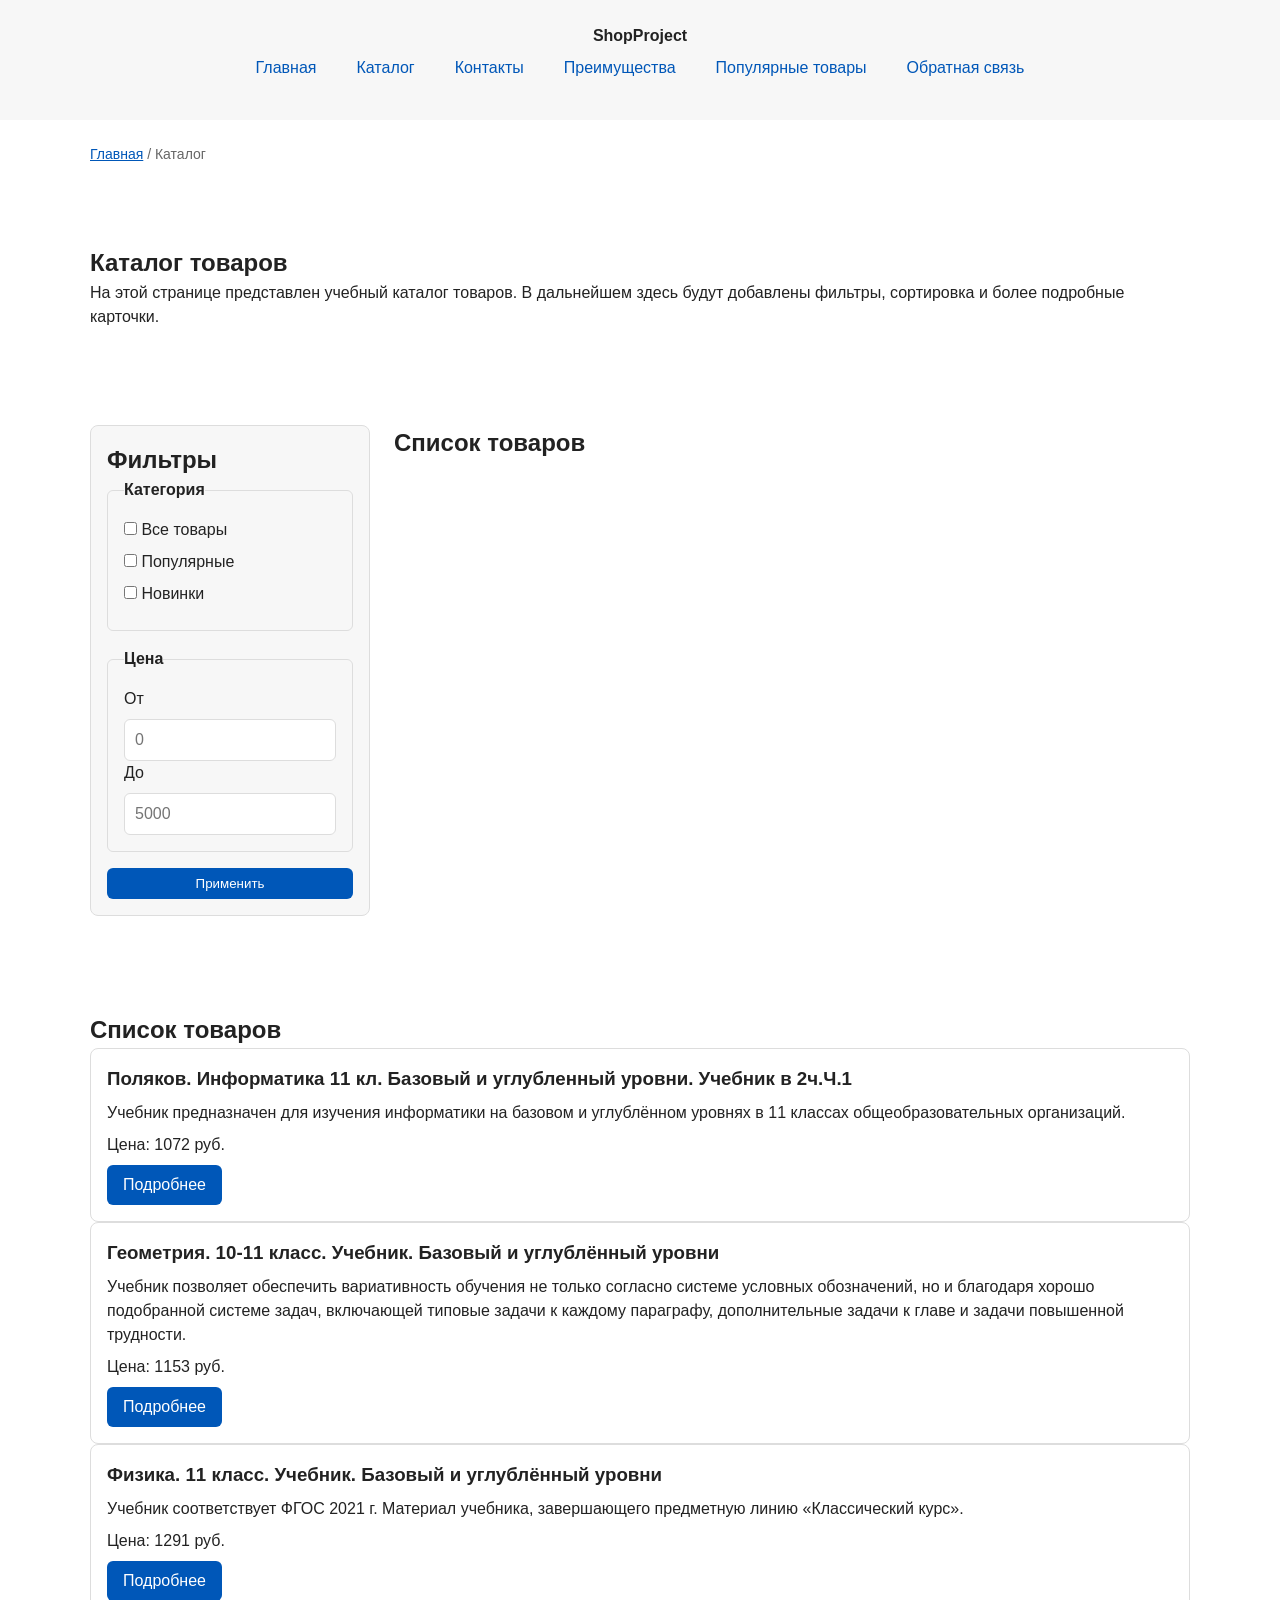
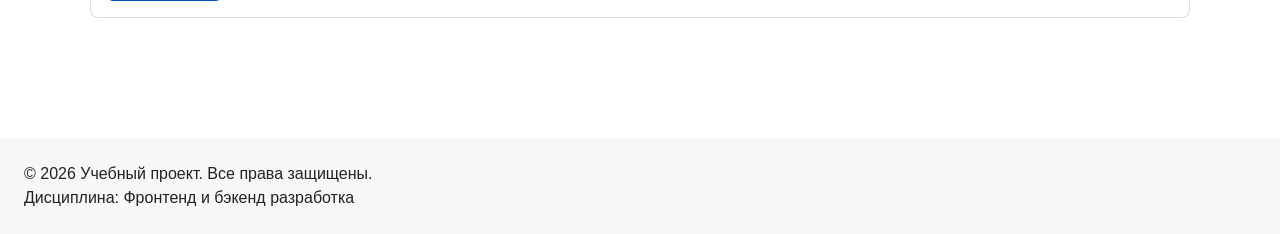
==== catalog.html @ 2e318b98 "feat: add JavaScript basics to shop project" ====
<!DOCTYPE html>
<html lang="ru">
<head>
  <meta charset="UTF-8">
  <meta name="viewport" content="width=device-width, initial-scale=1.0">
  <meta name="description" content="Каталог товаров учебного интернет-магазина.">
  <title>Каталог товаров — Магазин учебников</title>
  <link rel="stylesheet" href="css/style.css">
  <link rel="stylesheet" href="css/responsive.css">
</head>
<body>
  <header>
    <div class="site-header">
      <a class="site-logo" href="index.html">ShopProject</a>

      <nav class="site-nav" aria-label="Основная навигация">
        <ul class="site-nav__list">
          <li><a href="index.html">Главная</a></li>
          <li><a href="catalog.html">Каталог</a></li>
          <li><a href="contacts.html">Контакты</a></li>
          <li><a href="index.html#advantages">Преимущества</a></li>
          <li><a href="index.html#popular">Популярные товары</a></li>
          <li><a href="index.html#contacts">Обратная связь</a></li>
        </ul>
      </nav>
    </div>
  </header>

  <main>
    <nav class="breadcrumbs" aria-label="Хлебные крошки">
      <a class="breadcrumbs__link" href="index.html">Главная</a>
      <span class="breadcrumbs__current">Каталог</span>
    </nav>

    <section class="section">
      <h1>Каталог товаров</h1>
      <p>
        На этой странице представлен учебный каталог товаров.
        В дальнейшем здесь будут добавлены фильтры, сортировка и более
        подробные карточки.
      </p>
    </section>

    <section class="catalog-layout">
  <aside class="catalog-filters">
    <h2>Фильтры</h2>

    <form class="filters-form" action="#" method="get">
      <fieldset>
        <legend>Категория</legend>

        <label>
          <input type="checkbox" name="category" value="all">
          Все товары
        </label>

        <label>
          <input type="checkbox" name="category" value="popular">
          Популярные
        </label>

        <label>
          <input type="checkbox" name="category" value="new">
          Новинки
        </label>
      </fieldset>

      <fieldset>
        <legend>Цена</legend>

        <label for="price-from">От</label>
        <input id="price-from" name="price-from" type="number" min="0" placeholder="0">

        <label for="price-to">До</label>
        <input id="price-to" name="price-to" type="number" min="0" placeholder="5000">
      </fieldset>

      <button class="button" type="submit">Применить</button>
    </form>
  </aside>

  <section class="catalog-products">
    <h2>Список товаров</h2>

    <div class="products-grid">
      <!-- Карточки товаров -->
    </div>
  </section>
</section>

    <section class="section">
      <h2>Список товаров</h2>

      <article class="product-card">
        <h3>Поляков. Информатика 11 кл. Базовый и углубленный уровни. Учебник в 2ч.Ч.1</h3>
        <p>Учебник предназначен для изучения информатики на базовом и углублённом уровнях в 11 классах общеобразовательных организаций.</p>
        <p>Цена: 1072 руб.</p>
        <a class="button product-card__button" href="product1.html">Подробнее</a>
      </article>

      <article class="product-card">
        <h3>Геометрия. 10-11 класс. Учебник. Базовый и углублённый уровни</h3>
        <p>Учебник позволяет обеспечить вариативность обучения не только согласно системе условных обозначений, но и благодаря хорошо подобранной системе задач, включающей типовые задачи к каждому параграфу, дополнительные задачи к главе и задачи повышенной трудности.</p>
        <p>Цена: 1153 руб.</p>
        <a class="button product-card__button" href="index.html#popular">Подробнее</a>
      </article>

      <article class="product-card">
        <h3>Физика. 11 класс. Учебник. Базовый и углублённый уровни</h3>
        <p>Учебник соответствует ФГОС 2021 г. Материал учебника, завершающего предметную линию «Классический курс».</p>
        <p>Цена: 1291 руб.</p>
        <a class="button product-card__button" href="index.html#popular">Подробнее</a>
      </article>
    </section>
  </main>

  <footer>
    <p>&copy; 2026 Учебный проект. Все права защищены.</p>
    <p>Дисциплина: Фронтенд и бэкенд разработка</p>
  </footer>
</body>
</html>
---- css/style.css ----
/* ===============================
   1. Переменные проекта
   =============================== */

:root {
  /* Основные цвета проекта */
  --color-bg: #ffffff;
  --color-text: #222222;
  --color-muted: #666666;
  --color-primary: #0057b8;
  --color-primary-dark: #003f86;
  --color-border: #dddddd;
  --color-surface: #f7f7f7;
  --color-surface-accent: #eef5ff;
  --color-danger: #b00020;
  --color-success: #168a2f;
  --color-success-bg: #eefaf0;
  --color-white: #ffffff;

  /* Отступы */
  --space-xs: 4px;
  --space-sm: 8px;
  --space-md: 16px;
  --space-lg: 24px;
  --space-xl: 32px;

  /* Скругления */
  --radius-sm: 6px;
  --radius-md: 8px;
  --radius-lg: 12px;

  /* Размеры */
  --container-width: 1100px;
}
/* 
  Универсальное правило для всех элементов.
  border-box делает расчёт размеров более понятным:
  width включает content, padding и border.
*/
* {
  box-sizing: border-box;
}

/* ===============================
   2. Базовые стили
   =============================== */

* {
  box-sizing: border-box;
}

body {
  margin: 0;
  font-family: Arial, sans-serif;
  line-height: 1.5;
  color: var(--color-text);
  background-color: var(--color-bg);
}

/*
  Задаём внутренние отступы для основных областей страницы.
  Это делает содержимое визуально отделённым от краёв окна браузера.
*/
header,
main,
footer {
  padding: var(--space-lg);
}

/*
  Оформляем шапку страницы.
  Пока используется простой светло-серый фон.
*/
header {
  background-color: var(--color-surface);
}

/*
  Оформляем подвал страницы тем же фоном,
  чтобы визуально отделить его от основного содержимого.
*/
footer {
  background-color: var(--color-surface);
}

/* ===============================
   3. Общие элементы интерфейса
   =============================== */

a {
  color: var(--color-primary);
}

a:hover {
  color: var(--color-primary-dark);
}

a:focus-visible {
  outline: 2px solid var(--color-primary);
  outline-offset: 3px;
}

/*
  Ограничиваем ширину содержимого шапки,
  чтобы оно не растягивалось слишком сильно на широких экранах.
*/
.site-header {
  background-color: var(--color-surface);
}

.site-header__inner {
  max-width: var(--container-width);
  margin: 0 auto;
  padding: var(--space-lg);
}

.site-header__logo {
  font-weight: 700;
  color: var(--color-text);
  text-decoration: none;
}

.site-nav__link {
  display: inline-block;
  padding: var(--space-sm) var(--space-md);
  color: var(--color-primary);
  text-decoration: none;
  border-radius: var(--radius-sm);
}

.site-nav__link:hover {
  color: var(--color-white);
  background-color: var(--color-primary);
}

.site-nav__link:focus-visible {
  outline: 2px solid var(--color-primary);
  outline-offset: 3px;
}

.site-nav__link--active {
  color: var(--color-white);
  background-color: var(--color-primary);
}

/*
  Оформляем текстовый логотип.
*/
.site-logo {
  font-weight: bold;
  text-decoration: none;
  display: flex;
  justify-content: center;
  align-items: center;
  color: #222222;
}

/*
  Убираем стандартные отступы и маркеры списка навигации.
*/
.site-nav__list {
  display: flex;
  flex-wrap: wrap;
  justify-content: center;
  align-items: center;
  gap: var(--space-md);
  padding: 0;
  margin: var(--space-md) 0 0;
  list-style: none;
}

/*
  Добавляем расстояние между пунктами меню.
*/
.site-nav__list li {
  margin-bottom: 8px;
}

/*
  Оформляем ссылки меню.
*/
.site-nav__list a {
  display: inline-block;
  padding: var(--space-sm) var(--space-md);
  color: var(--color-primary);
  text-decoration: none;
  border-radius: var(--radius-sm);
}

/*
  При наведении мыши подчёркиваем ссылку.
  Подробно состояния интерфейса будут рассмотрены в практической работе 1.7.
*/
.site-nav__list a:hover {
  color: var(--color-white);
  background-color: var(--color-primary);
}

/* ===============================
   4. Компоненты страницы
   =============================== */

.hero {
  max-width: var(--container-width);
  margin: 0 auto var(--space-xl);
  padding: var(--space-xl) var(--space-lg);
  background-color: var(--color-surface-accent);
  border-radius: var(--radius-lg);
}

/*
  Общий класс для разделов страницы.
*/
.section {
  max-width: var(--container-width);
  margin: 0 auto var(--space-xl);
}

/*
  Убираем лишний верхний отступ у заголовков разделов.
*/
.section h2 {
  margin-top: 0;
}

/*
  Карточка товара — самостоятельный блок.
  На следующих занятиях карточки будут доработаны и выстроены в сетку.
*/
.product-card {
  display: flex;
  flex-direction: column;
  gap: var(--space-sm);
  padding: var(--space-md);
  border: 1px solid var(--color-border);
  border-radius: var(--radius-md);
  background-color: var(--color-bg);
}

.product-card:hover {
  border-color: var(--color-primary);
}

.product-card--featured {
  border-color: var(--color-primary);
}

.product-card--discount {
  border-color: var(--color-danger);
}

.product-card__title {
  margin: 0;
  color: var(--color-text);
}

.product-card__description {
  margin: 0;
  color: var(--color-muted);
}

.product-card__price {
  margin: 0;
  font-weight: 700;
}

.product-card--discount .product-card__price {
  color: var(--color-danger);
}

.product-card__button {
  margin-top: auto;
  align-self: flex-start;
}

.product-card__button:hover {
  color: var(--color-white);
}

.product-card h3 {
  margin-top: 0;
}

/*
  Пока это обычная ссылка, но визуально она оформляется как кнопка.
*/
.button {
  display: inline-block;
  padding: var(--space-sm) var(--space-md);
  color: var(--color-white);
  background-color: var(--color-primary);
  text-decoration: none;
  border: none;
  border-radius: var(--radius-sm);
  cursor: pointer;
}

.button:hover {
  color: var(--color-white);
  background-color: var(--color-primary-dark);
}

.button--primary {
  color: var(--color-white);
  background-color: var(--color-primary);
}

.button--primary:hover {
  background-color: var(--color-primary-dark);
}

.button--secondary {
  color: var(--color-primary);
  background-color: transparent;
  border: 1px solid var(--color-primary);
}

.button--secondary:hover {
  color: var(--color-white);
  background-color: var(--color-primary);
}

.button:focus-visible {
  outline: 2px solid var(--color-primary);
  outline-offset: 3px;
}

.button:disabled, .button--disabled {
  opacity: 0.6;
  cursor: not-allowed;
}

/*
  Дополнительный информационный блок.
*/
.aside-info {
  max-width: var(--container-width);
  margin: 0 auto var(--space-xl);
  padding: var(--space-md);
  border-left: 4px solid var(--color-primary);
  background-color: var(--color-surface);
}

/* ===============================
   5. Форма и модальное окно
   =============================== */

.order-dialog {
  width: min(100% - 32px, 560px);
  max-height: calc(100vh - 32px);
  overflow: auto;
}

.order-dialog::backdrop {
  background: rgb(0 0 0 / 0.5);
}

.order-dialog__title {
  margin-top: 0;
}

.order-form__field {
  margin-bottom: var(--space-md);
}

.order-form__label {
  display: block;
  margin-bottom: var(--space-xs);
}

.order-form__input,
.order-form__select,
.order-form__textarea {
  width: 100%;
  padding: 10px 12px;
  border: 1px solid var(--color-border);
  border-radius: var(--radius-sm);
  font: inherit;
}

.order-form__input:hover,
.order-form__select:hover,
.order-form__textarea:hover {
  border-color: var(--color-primary);
}

.order-form__input:focus-visible,
.order-form__select:focus-visible,
.order-form__textarea:focus-visible {
  outline: 2px solid var(--color-primary);
  outline-offset: 3px;
}

.order-form__actions {
  display: flex;
  gap: var(--space-md);
  margin-top: var(--space-lg);
}

.form-field {
  margin-bottom: var(--space-md);
}

.form-field label {
  display: block;
  margin-bottom: var(--space-xs);
}

.form-field input,
.form-field select,
.form-field textarea {
  width: 100%;
  padding: 10px 12px;
  border: 1px solid var(--color-border);
  border-radius: var(--radius-sm);
  font: inherit;
}

.form-field input[type="checkbox"] {
  width: auto;
}

.form-field small {
  display: block;
  margin-top: var(--space-xs);
  color: var(--color-muted);
}

/*
  Видимый фокус для клавиатурной навигации.
*/
.form-field input:hover,
.form-field select:hover,
.form-field textarea:hover {
  border-color: var(--color-primary);
}

.form-field input:focus-visible,
.form-field select:focus-visible,
.form-field textarea:focus-visible,
.form-actions button:focus-visible {
  outline: 2px solid var(--color-primary);
  outline-offset: 3px;
}

[aria-invalid="true"] {
  border-color: var(--color-danger);
}

/*
  Кнопки формы.
*/
.form-actions {
  display: flex;
  gap: 12px;
  margin-top: 20px;
}

/*
  Сообщение об успешной отправке.
*/
.success-message {
  max-width: var(--container-width);
  margin: var(--space-lg) auto;
  padding: var(--space-md);
  border-left: 4px solid var(--color-success);
  background-color: var(--color-success-bg);
}

.breadcrumbs {
  max-width: var(--container-width);
  margin: 0 auto var(--space-md);
  font-size: 14px;
  color: var(--color-muted);
}

.breadcrumbs a {
  color: var(--color-primary);
}

.breadcrumbs span::before {
  content: " / ";
  color: var(--color-muted);
}

html {
  scroll-behavior: smooth;
}

:target {
  outline: 2px dashed var(--color-primary);
  outline-offset: 4px;
}

.products-grid {
  display: grid;
  grid-template-columns: repeat(3, 1fr);
  gap: var(--space-lg);
}

.catalog-layout {
  max-width: var(--container-width);
  margin: 0 auto var(--space-xl);
  display: grid;
  grid-template-columns: 260px 1fr;
  grid-template-areas: "filters products";
  gap: var(--space-lg);
}

.catalog-filters {
  grid-area: filters;
  padding: var(--space-md);
  border: 1px solid var(--color-border);
  border-radius: var(--radius-md);
  background-color: var(--color-surface);
}

.catalog-products {
  grid-area: products;
}

.filters-form {
  display: grid;
  gap: var(--space-md);
}

.filters-form fieldset {
  margin: 0;
  padding: var(--space-md);
  border: 1px solid var(--color-border);
  border-radius: var(--radius-sm);
}

.filters-form legend {
  font-weight: 700;
}

.filters-form label {
  display: block;
  margin-bottom: var(--space-sm);
}

.filters-form input[type="number"] {
  width: 100%;
  padding: 8px 10px;
  border: 1px solid var(--color-border);
  border-radius: var(--radius-sm);
  font: inherit;
}

* {
  margin: 0;
  padding: 0;
  box-sizing: border-box;
}

.shop-header {
  width: 100%;
  display: flex;
  justify-content: center;
  align-items: center;
  padding: 20px 0;
  background: var(--color-surface);
}

.shop-title {
  text-align: center;
  margin: 0;
  padding: 0;
}

/* Сетка карточки товара */
.product {
  display: grid;
  gap: 2rem;
  margin-block: 2rem;
}

@media (min-width: 768px) {
  .product {
    grid-template-columns: 1fr 1fr;
    align-items: start;
  }
}

.product__image {
  display: block;
  width: 100%;
  height: auto;
  border-radius: 8px;
  border: 1px solid #ddd;
  background: #f5f5f5;
}

.product__info .badge {
  display: inline-block;
  padding: 0.25rem 0.75rem;
  margin-bottom: 0.75rem;
  font-size: 0.875rem;
  color: #fff;
  background: #2e8b57;
  border-radius: 4px;
}

.product__title {
  margin: 0 0 0.75rem;
  font-size: 1.75rem;
}

.product__lead {
  color: #555;
  margin-bottom: 1rem;
}

.product__price {
  font-size: 1.75rem;
  font-weight: 700;
  margin-bottom: 1.5rem;
}

.product__actions {
  display: flex;
  flex-wrap: wrap;
  gap: 0.75rem;
  margin-bottom: 1.5rem;
}

/* Предупреждение */
.alert {
  padding: 1rem;
  border-left: 4px solid #f0ad4e;
  background: #fff8e1;
  border-radius: 4px;
}

/* Таблица характеристик */
.table-wrapper {
  width: 100%;
  overflow-x: auto;
  -webkit-overflow-scrolling: touch;
}

.product-table {
  width: 100%;
  min-width: 640px;
  border-collapse: collapse;
}

.product-table th,
.product-table td {
  padding: 12px;
  border: 1px solid var(--color-border, #ddd);
  text-align: left;
}

/* FAQ на <details> */
.faq {
  display: grid;
  gap: 0.75rem;
}

.faq__item {
  border: 1px solid #ddd;
  border-radius: 6px;
  padding: 0.75rem 1rem;
  background: #fff;
}

.faq__question {
  cursor: pointer;
  font-weight: 600;
}

.faq__answer {
  margin-top: 0.5rem;
  color: #555;
}

.skip-link {
  position: absolute;
  left: 16px;
  top: -100px;
  z-index: 1000;
  padding: 8px 12px;
  color: #ffffff;
  background-color: #111111;
  border-radius: 6px;
  text-decoration: none;
}

.skip-link:focus,
.skip-link:focus-visible {
  top: 16px;
}

:focus-visible {
  outline: 3px solid var(--color-primary, #0057b8);
  outline-offset: 3px;
}

.site-nav__link:focus-visible,
.button:focus-visible,
.order-form__input:focus-visible,
.order-form__textarea:focus-visible,
.order-form__select:focus-visible {
  outline: 3px solid var(--color-primary, #0057b8);
  outline-offset: 3px;
}

.product-output {
  padding: 16px;
  overflow-x: auto;
  color: #f9fafb;
  background-color: #111827;
  border-radius: 8px;
}
---- css/responsive.css ----
/*
  Адаптивные стили для контрольной работы №3.
  Подход: Mobile First.
  Базовые стили рассчитаны на мобильный экран.
  Расширения добавляются через min-width медиазапросы.
*/

*,
*::before,
*::after {
  box-sizing: border-box;
}

html {
  scroll-behavior: smooth;
}

img,
video {
  max-width: 100%;
  height: auto;
}

body {
  overflow-x: hidden;
}

.container,
.main,
.section {
  width: min(100% - 32px, 1200px);
  margin-inline: auto;
}

.section {
  padding-block: clamp(24px, 5vw, 64px);
}

.site-nav__list {
  display: flex;
  flex-direction: column;
  gap: var(--space-sm, 8px);
  padding: 0;
  margin: 0;
  list-style: none;
}

.site-nav__link {
  display: block;
  padding: 12px 16px;
}

@media (min-width: 768px) {
  .site-nav__list {
    flex-direction: row;
    flex-wrap: wrap;
    align-items: center;
  }
}

.site-header {
  position: static;
}

@media (min-width: 768px) {
  .site-header {
    position: sticky;
    top: 0;
    z-index: 100;
  }
}

.hero {
  display: grid;
  gap: var(--space-lg, 24px);
  align-items: center;
}

.hero__content {
  display: grid;
  gap: var(--space-md, 16px);
}

.hero__title {
  font-size: clamp(28px, 7vw, 56px);
  line-height: 1.1;
}

.hero__image {
  width: 100%;
  max-width: 520px;
  margin-inline: auto;
}

@media (min-width: 900px) {
  .hero {
    grid-template-columns: minmax(0, 1fr) minmax(320px, 520px);
  }
}

.products-grid {
  display: grid;
  grid-template-columns: 1fr;
  gap: var(--space-md, 16px);
}

.product-card {
  min-width: 0;
}

.product-card__title,
.product-card__description {
  overflow-wrap: anywhere;
}

@media (min-width: 640px) {
  .products-grid {
    grid-template-columns: repeat(2, minmax(0, 1fr));
  }
}

@media (min-width: 1024px) {
  .products-grid {
    grid-template-columns: repeat(3, minmax(0, 1fr));
  }
}

@media (min-width: 1280px) {
  .products-grid {
    grid-template-columns: repeat(4, minmax(0, 1fr));
  }
}

.catalog-layout {
  display: grid;
  gap: var(--space-lg, 24px);
}

.catalog-filters {
  order: -1;
}

@media (min-width: 1024px) {
  .catalog-layout {
    grid-template-columns: 280px minmax(0, 1fr);
    align-items: start;
  }

  .catalog-filters {
    position: sticky;
    top: 88px;
    order: initial;
  }
}

.product-card__image {
  display: block;
  width: 100%;
  aspect-ratio: 4 / 3;
  object-fit: cover;
  border-radius: var(--radius-md, 8px);
}

.order-form {
  display: grid;
  gap: var(--space-md, 16px);
}

.order-form__group {
  display: grid;
  gap: var(--space-xs, 8px);
}

.order-form__input,
.order-form__textarea,
.order-form__select {
  width: 100%;
  min-height: 44px;
  padding: 10px 12px;
  font: inherit;
}

.order-form__textarea {
  min-height: 120px;
  resize: vertical;
}

@media (min-width: 768px) {
  .order-form {
    grid-template-columns: repeat(2, minmax(0, 1fr));
  }

  .order-form__group--wide {
    grid-column: 1 / -1;
  }
}
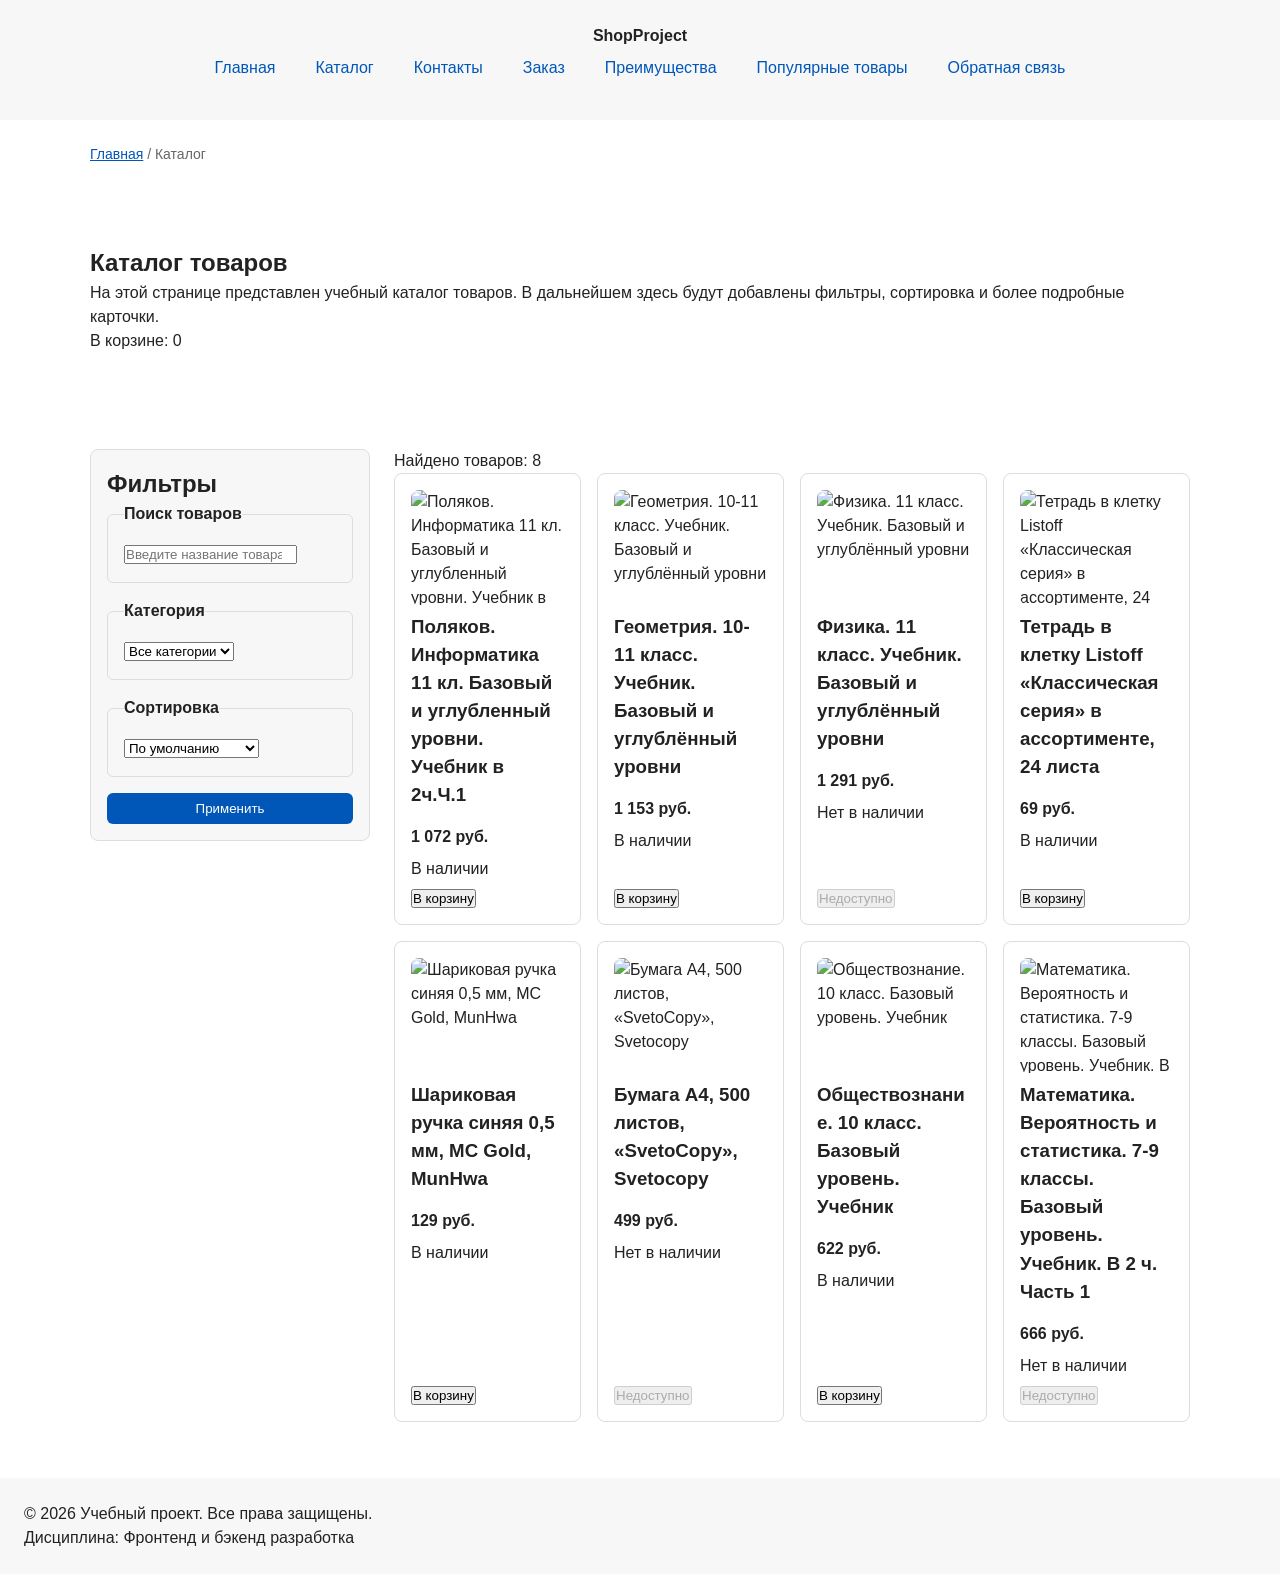
==== commit 16ed1a36: "feat: add catalog DOM rendering and form validation" ====
--- a/catalog.html
+++ b/catalog.html
@@ -7,6 +7,8 @@
   <title>Каталог товаров — Магазин учебников</title>
   <link rel="stylesheet" href="css/style.css">
   <link rel="stylesheet" href="css/responsive.css">
+  <script src="js/data.js" defer></script>
+  <script src="js/catalog.js" defer></script>
 </head>
 <body>
   <header>
@@ -18,6 +20,7 @@
           <li><a href="index.html">Главная</a></li>
           <li><a href="catalog.html">Каталог</a></li>
           <li><a href="contacts.html">Контакты</a></li>
+          <li><a href="order.html">Заказ</a></li>
           <li><a href="index.html#advantages">Преимущества</a></li>
           <li><a href="index.html#popular">Популярные товары</a></li>
           <li><a href="index.html#contacts">Обратная связь</a></li>
@@ -39,6 +42,7 @@
         В дальнейшем здесь будут добавлены фильтры, сортировка и более
         подробные карточки.
       </p>
+      <p class="cart-counter" aria-live="polite">В корзине: 0</p>
     </section>
 
     <section class="catalog-layout">
@@ -47,72 +51,53 @@
 
     <form class="filters-form" action="#" method="get">
       <fieldset>
-        <legend>Категория</legend>
-
-        <label>
-          <input type="checkbox" name="category" value="all">
-          Все товары
-        </label>
-
-        <label>
-          <input type="checkbox" name="category" value="popular">
-          Популярные
-        </label>
-
-        <label>
-          <input type="checkbox" name="category" value="new">
-          Новинки
-        </label>
+        <div class="catalog-controls__group"></div>
+        <legend for="catalog-search">Поиск товаров</legend>
+        <input
+        id="catalog-search"
+        class="catalog-controls__input"
+        type="search"
+        placeholder="Введите название товара"
+        autocomplete="off"
+        >
+        </div>
+      </fieldset>
+      <fieldset>
+        <div class="catalog-controls__group"></div>
+        <legend for="category-filter">Категория</legend>
+        <select id="category-filter" class="catalog-controls__select">
+        <option value="all">Все категории</option>
+        <option value="educational products">Учебники</option>
+        <option value="stationery">Канцтовары</option>
+        </select>
+        </div>
       </fieldset>
 
       <fieldset>
-        <legend>Цена</legend>
-
-        <label for="price-from">От</label>
-        <input id="price-from" name="price-from" type="number" min="0" placeholder="0">
-
-        <label for="price-to">До</label>
-        <input id="price-to" name="price-to" type="number" min="0" placeholder="5000">
+        <div class="catalog-controls__group"></div>
+        <legend for="sort-select">Сортировка</legend>
+        <select id="sort-select" class="catalog-controls__select">
+        <option value="default">По умолчанию</option>
+        <option value="price-asc">Сначала дешевле</option>
+        <option value="price-desc">Сначала дороже</option>
+        <option value="title-asc">По названию А-Я</option>
+        </select>
+        </div>
       </fieldset>
 
-      <button class="button" type="submit">Применить</button>
+      <button id="myButton" class="button" type="submit">Применить</button>
+      
     </form>
   </aside>
 
   <section class="catalog-products">
-    <h2>Список товаров</h2>
+    <p class="catalog-count" aria-live="polite"></p>
+    <p class="catalog-empty" hidden>По выбранным условиям товары не найдены.</p>
 
-    <div class="products-grid">
-      <!-- Карточки товаров -->
-    </div>
+    <div class="products-grid" data-products-container></div>
   </section>
 </section>
-
-    <section class="section">
-      <h2>Список товаров</h2>
-
-      <article class="product-card">
-        <h3>Поляков. Информатика 11 кл. Базовый и углубленный уровни. Учебник в 2ч.Ч.1</h3>
-        <p>Учебник предназначен для изучения информатики на базовом и углублённом уровнях в 11 классах общеобразовательных организаций.</p>
-        <p>Цена: 1072 руб.</p>
-        <a class="button product-card__button" href="product1.html">Подробнее</a>
-      </article>
-
-      <article class="product-card">
-        <h3>Геометрия. 10-11 класс. Учебник. Базовый и углублённый уровни</h3>
-        <p>Учебник позволяет обеспечить вариативность обучения не только согласно системе условных обозначений, но и благодаря хорошо подобранной системе задач, включающей типовые задачи к каждому параграфу, дополнительные задачи к главе и задачи повышенной трудности.</p>
-        <p>Цена: 1153 руб.</p>
-        <a class="button product-card__button" href="index.html#popular">Подробнее</a>
-      </article>
-
-      <article class="product-card">
-        <h3>Физика. 11 класс. Учебник. Базовый и углублённый уровни</h3>
-        <p>Учебник соответствует ФГОС 2021 г. Материал учебника, завершающего предметную линию «Классический курс».</p>
-        <p>Цена: 1291 руб.</p>
-        <a class="button product-card__button" href="index.html#popular">Подробнее</a>
-      </article>
-    </section>
-  </main>
+</main>
 
   <footer>
     <p>&copy; 2026 Учебный проект. Все права защищены.</p>
